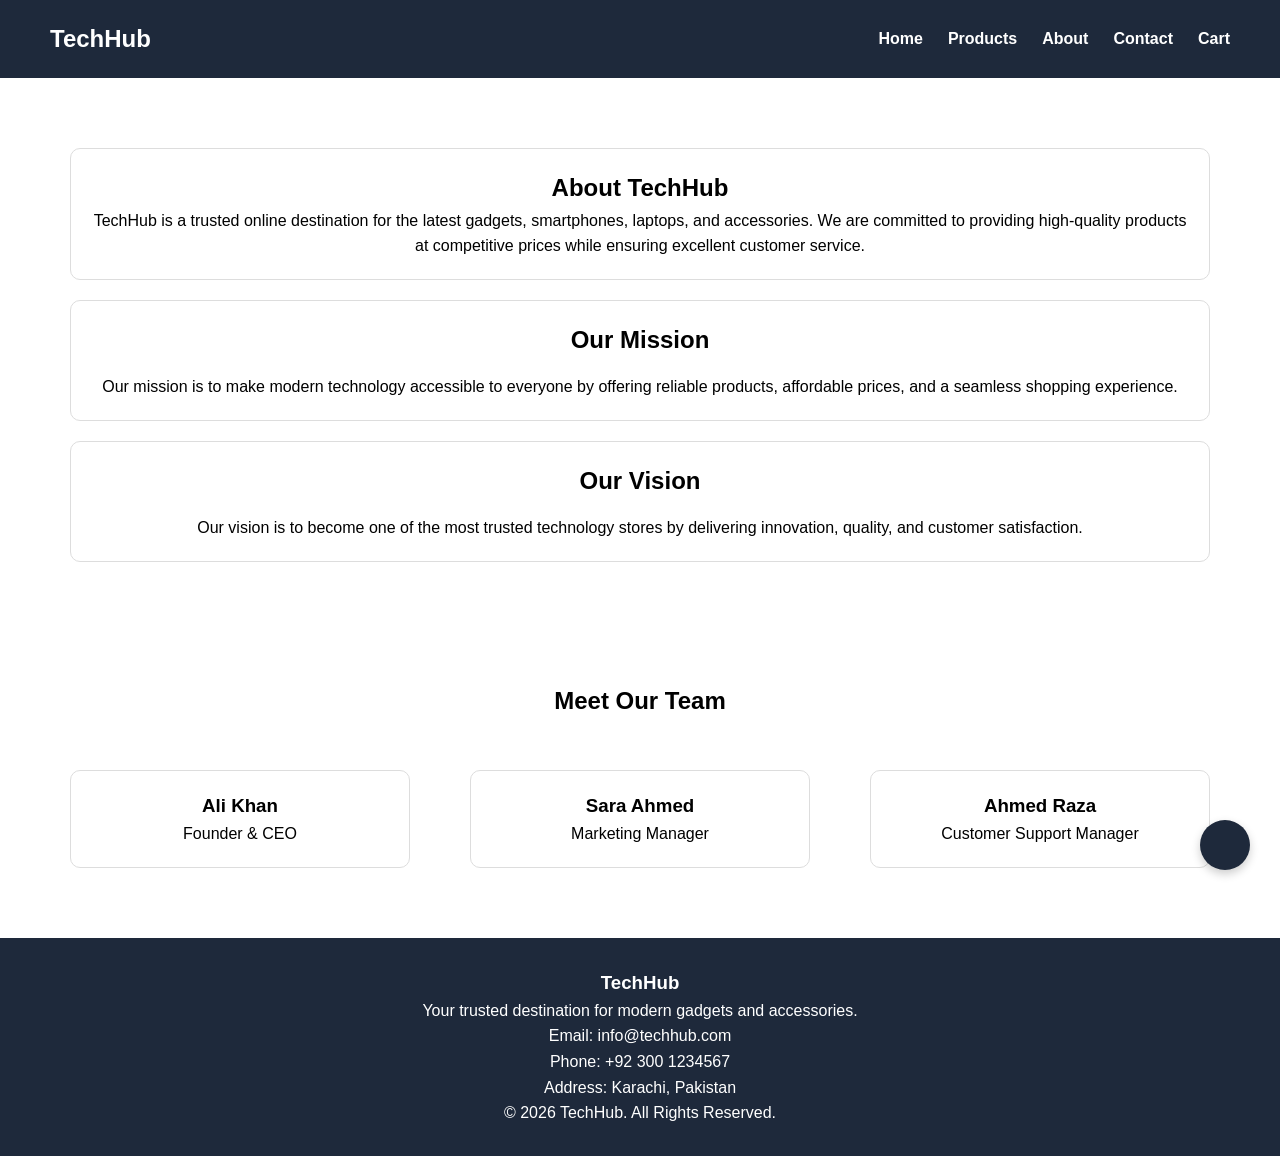
==== about.html @ 515e8111 "Done" ====
<!DOCTYPE html>
<html lang="en">

<head>
    <meta charset="UTF-8">
    <meta name="viewport" content="width=device-width, initial-scale=1.0">
    <title>About - TechHub</title>
    <link rel="stylesheet" href="style.css">
</head>

<body>
    <nav>
        <h2>TechHub</h2>

        <div class="menu-icon" onclick="toggleMenu()">
            ☰
        </div>

        <div class="nav-links" id="navLinks">
            <a href="index.html">Home</a>
            <a href="products.html">Products</a>
            <a href="about.html">About</a>
            <a href="contact.html">Contact</a>
            <a href="cart.html">Cart</a>
        </div>
    </nav>
    <section class="about-section">
        <div class="about-card">
            <h1>About TechHub</h1>
            <p>
                TechHub is a trusted online destination for the latest gadgets, smartphones,
                laptops, and accessories. We are committed to providing high-quality products
                at competitive prices while ensuring excellent customer service.
            </p>
        </div>
        <div class="about-card">
            <h2>Our Mission</h2>
            <p>
                Our mission is to make modern technology accessible to everyone by offering
                reliable products, affordable prices, and a seamless shopping experience.
            </p>
        </div>
        <div class="about-card">
            <h2>Our Vision</h2>
            <p>
                Our vision is to become one of the most trusted technology stores by delivering
                innovation, quality, and customer satisfaction.
            </p>
        </div>
    </section>

    <section class="team-section">
        <h2>Meet Our Team</h2>

        <div class="team-container">
            <div class="team-card">
                <h3>Ali Khan</h3>
                <p>Founder & CEO</p>
            </div>

            <div class="team-card">
                <h3>Sara Ahmed</h3>
                <p>Marketing Manager</p>
            </div>

            <div class="team-card">
                <h3>Ahmed Raza</h3>
                <p>Customer Support Manager</p>
            </div>
        </div>
    </section>

    <footer>
        <h3>TechHub</h3>
        <p>Your trusted destination for modern gadgets and accessories.</p>

        <p>Email: info@techhub.com</p>
        <p>Phone: +92 300 1234567</p>
        <p>Address: Karachi, Pakistan</p>

        <p>&copy; 2026 TechHub. All Rights Reserved.</p>
    </footer>

    <div>
        <a href="#top" class="back-to-top">
            <i class="bi bi-arrow-up"></i>
        </a>
    </div>

    <script src="./app.js"></script>
</body>

</html>
---- style.css ----
* {
    margin: 0;
    padding: 0;
    box-sizing: border-box;
}

body {
    font-family: Arial, sans-serif;
    line-height: 1.6;
}

nav {
    background-color: #1e293b;
    padding: 20px 50px;
    display: flex;
    justify-content: space-between;
    align-items: center;
    position: sticky;
    top: 0;
    z-index: 1000;
}

.nav-links {
    display: flex;
    gap: 25px;
}

nav a {
    color: white;
    text-decoration: none;
    font-weight: bold;
}

nav a:hover {
    color: #60a5fa;
}

nav h2 {
    color: white;
}

.menu-icon {
    display: none;
    color: white;
    font-size: 30px;
    cursor: pointer;
}

footer {
    background-color: #1e293b;
    color: white;
    padding: 30px;
    text-align: center;
}

/* index css */
section {
    padding: 40px;
}

section h2 {
    text-align: center;
    margin-bottom: 15px;
}

section>p {
    text-align: center;
    margin-bottom: 30px;
}

button {
    background-color: #2563eb;
    color: white;
    border: none;
    padding: 12px 24px;
    border-radius: 8px;
    cursor: pointer;
    font-size: 16px;
    font-weight: bold;
    transition: 0.3s;
}

button:hover {
    background-color: #1d4ed8;
    transform: translateY(-2px);
}

button:active {
    transform: scale(0.97);
}

.hero {
    display: flex;
    justify-content: space-between;
    align-items: center;
    padding: 50px;
    background-color: #f8fafc;
    border-radius: 15px;
    margin: 20px;
}

.hero-image img {
    width: 550px;
    max-width: 100%;
    border-radius: 10px;
}

.hero-content {
    max-width: 500px;
}

.hero-content h1 {
    font-size: 48px;
    margin-bottom: 20px;
}

.hero-content p {
    margin-bottom: 20px;
}

img {
    max-width: 100%;
}

.category-card,
.product-card,
.feature-card {
    border: 1px solid #ddd;
    padding: 20px;
    border-radius: 10px;
    text-align: center;
    transition:0.3s;
}
.product-card:hover{
    transform:translateY(-8px);
    box-shadow:0 10px 25px rgba(0,0,0,0.15);
}
.product-card img {
    width: 250px;
    height: 200px;
    object-fit: cover;
    border-radius: 10px;
}

.product-card h3 {
    margin-top: 10px;
}

.product-card button {
    margin-top: 15px;
}


.category-card img {
    width: 100%;
    height: 250px;
    object-fit: cover;
    border-radius: 10px;
}

.category-container {
    display: grid;
    grid-template-columns: repeat(auto-fit, minmax(300px, 1fr));
    gap: 20px;
    margin-top: 20px;
}

.products-container {
    display: grid;
    grid-template-columns: repeat(auto-fit, minmax(300px, 1fr));
    gap: 20px;
    margin-top: 20px;
}

/* contact css */
.contact-section {
    padding: 50px;
}

.contact-section h1 {
    text-align: center;
    margin-bottom: 15px;
}

.contact-section>p {
    text-align: center;
    margin-bottom: 30px;
}

.contact-container {
    display: grid;
    grid-template-columns: 2fr 1fr;
    gap: 30px;
}

.contact-form,
.contact-info {
    border: 1px solid #ddd;
    padding: 25px;
    border-radius: 10px;
}

form {
    max-width: 100%;
    margin-top: 20px;
}

input,
textarea {
    width: 100%;
    padding: 12px;
    margin: 10px 0;
    border: 1px solid #ccc;
    border-radius: 5px;
}

textarea {
    height: 120px;
    resize: none;
}

/* Products css */
.product-card {
    max-width: 350px;
    width: 100%;
    margin: auto;
}

.products-container {
    display: grid;
    grid-template-columns: repeat(auto-fit, minmax(300px, 350px));
    gap: 20px;
    justify-content: center;
}

.product-page {
    text-align: center;
    padding: 50px;
}

.product-page input {
    width: 300px;
    padding: 10px;
    margin: 20px 0;
}

.filter-section {
    text-align: center;
    margin-bottom: 30px;
}

.filter-section input {
    width: 400px;
    max-width: 100%;
    padding: 12px;
    border: 1px solid #ccc;
    border-radius: 5px;
}

.product-card img {
    width: 100%;
    height: 220px;
    object-fit: cover;
    border-radius: 10px;
}

/* about css */
.about-section {
    padding: 50px;
    text-align: center;
}

.about-card,
.team-card {
    border: 1px solid #ddd;
    padding: 20px;
    margin: 20px;
    border-radius: 10px;
}

.team-container {
    display: grid;
    grid-template-columns: repeat(3, 1fr);
    gap: 20px;
}

.team-section {
    text-align: center;
    padding: 50px;
}

.team-section h2 {
    margin-bottom: 30px;
}

/* Cart Page */

.cart-page {
    padding: 50px;
    text-align: center;
}

table {
    width: 80%;
    margin: 30px auto;
    border-collapse: collapse;
}

table th,
table td {
    border: 1px solid #ddd;
    padding: 15px;
}

table th {
    background-color: #1e293b;
    color: white;
}

.summary-card {
    width: 350px;
    margin: 30px auto;
    border: 1px solid #ddd;
    padding: 25px;
    border-radius: 10px;
}

/* button for top */
.back-to-top {
  position: fixed;
  bottom: 30px;
  right: 30px;
  background-color: #1e293b;
  color: #fff;
  width: 50px;
  height: 50px;
  border-radius: 50%;
  display: flex;
  align-items: center;
  justify-content: center;
  text-decoration: none;
  font-size: 22px;
  box-shadow: 0 4px 10px rgba(0, 0, 0, 0.2);
  transition: all 0.3s ease;
}

.back-to-top:hover {
  background-color: #2c3e50;
  transform: translateY(-5px);
}

/* Mobile Responsive */
@media(max-width: 639px) {

    nav {
        position: relative;
        padding: 20px;
    }

    .menu-icon {
        display: block;
    }

    .nav-links {
        display: none;
        flex-direction: column;
        position: absolute;
        top: 70px;
        left: 0;
        width: 100%;
        background: #1e293b;
        padding: 20px;
        text-align: center;
    }

    .nav-links.show {
        display: flex;
    }

    .hero {
        flex-direction: column;
        text-align: center;
    }

    .hero-content h1 {
        font-size: 32px;
    }

    .hero-image img {
        width: 100%;
        margin-top: 20px;
    }

    .category-container,
    .products-container,
    .team-container {
        grid-template-columns: 1fr;
    }

    .contact-container {
        grid-template-columns: 1fr;
    }

    .filter-section input {
        width: 100%;
        max-width: 350px;
    }

    .filter-section button {
        width: 100%;
        margin: 5px 0;
    }

    table {
        display: block;
        overflow-x: auto;
        white-space: nowrap;
    }

    .summary-card {
        width: 100%;
    }

    .contact-form,
    .contact-info {
        width: 100%;
    }
}
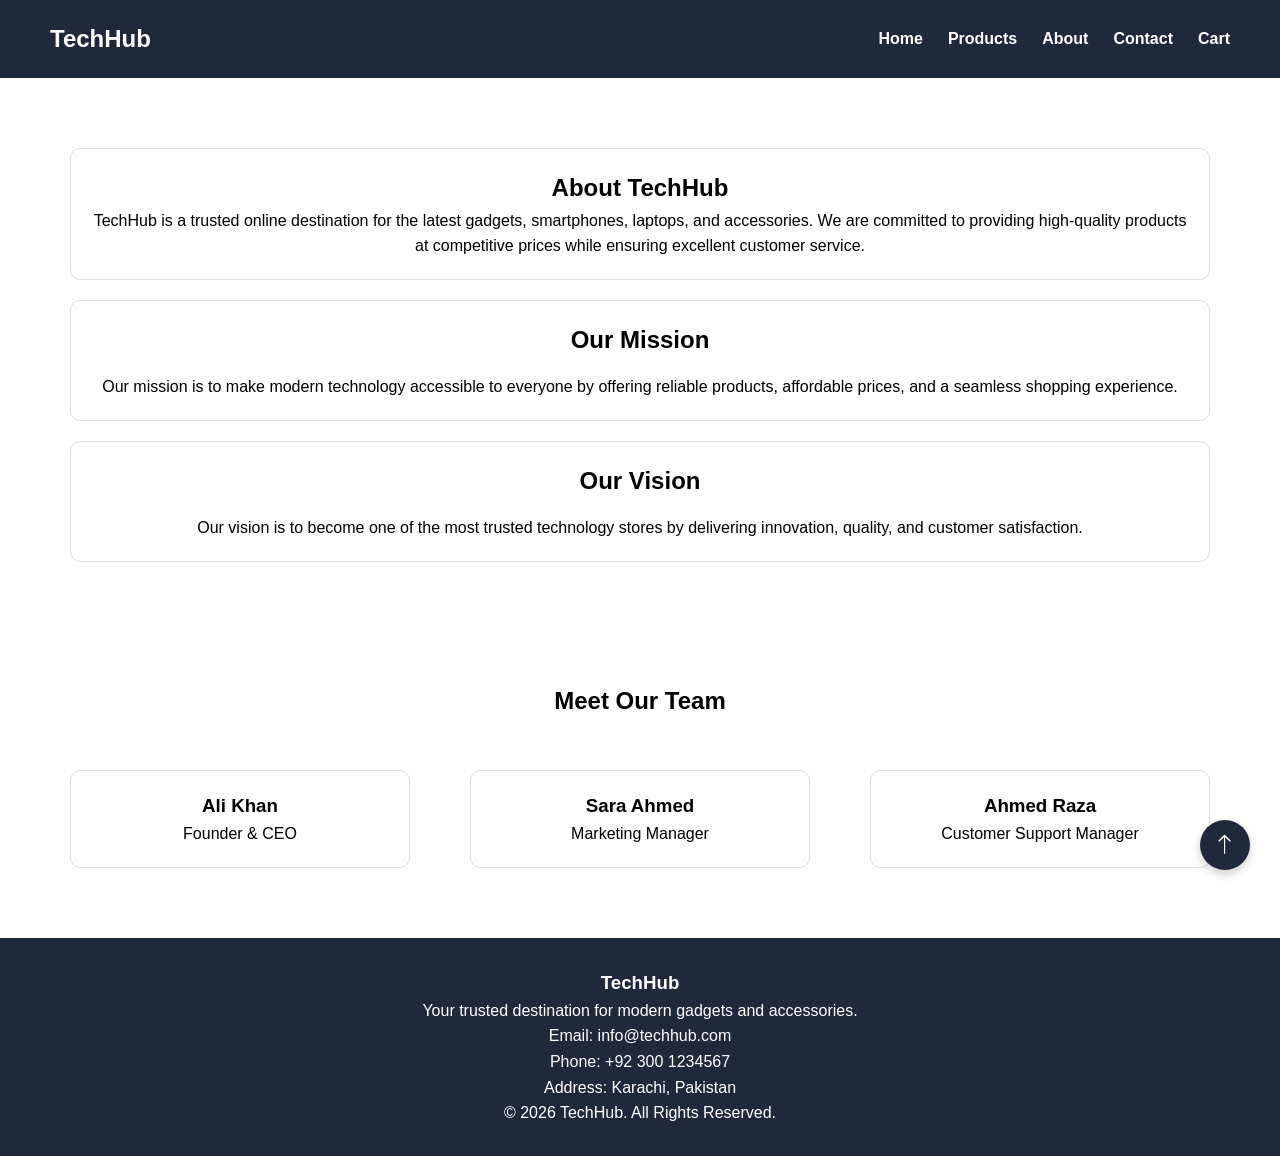
==== commit 2ace0aa1: "Done" ====
--- a/about.html
+++ b/about.html
@@ -6,6 +6,8 @@
     <meta name="viewport" content="width=device-width, initial-scale=1.0">
     <title>About - TechHub</title>
     <link rel="stylesheet" href="style.css">
+     <!-- Bootstrap Icons -->
+    <link rel="stylesheet" href="https://cdn.jsdelivr.net/npm/bootstrap-icons@1.11.3/font/bootstrap-icons.min.css">
 </head>
 
 <body>
